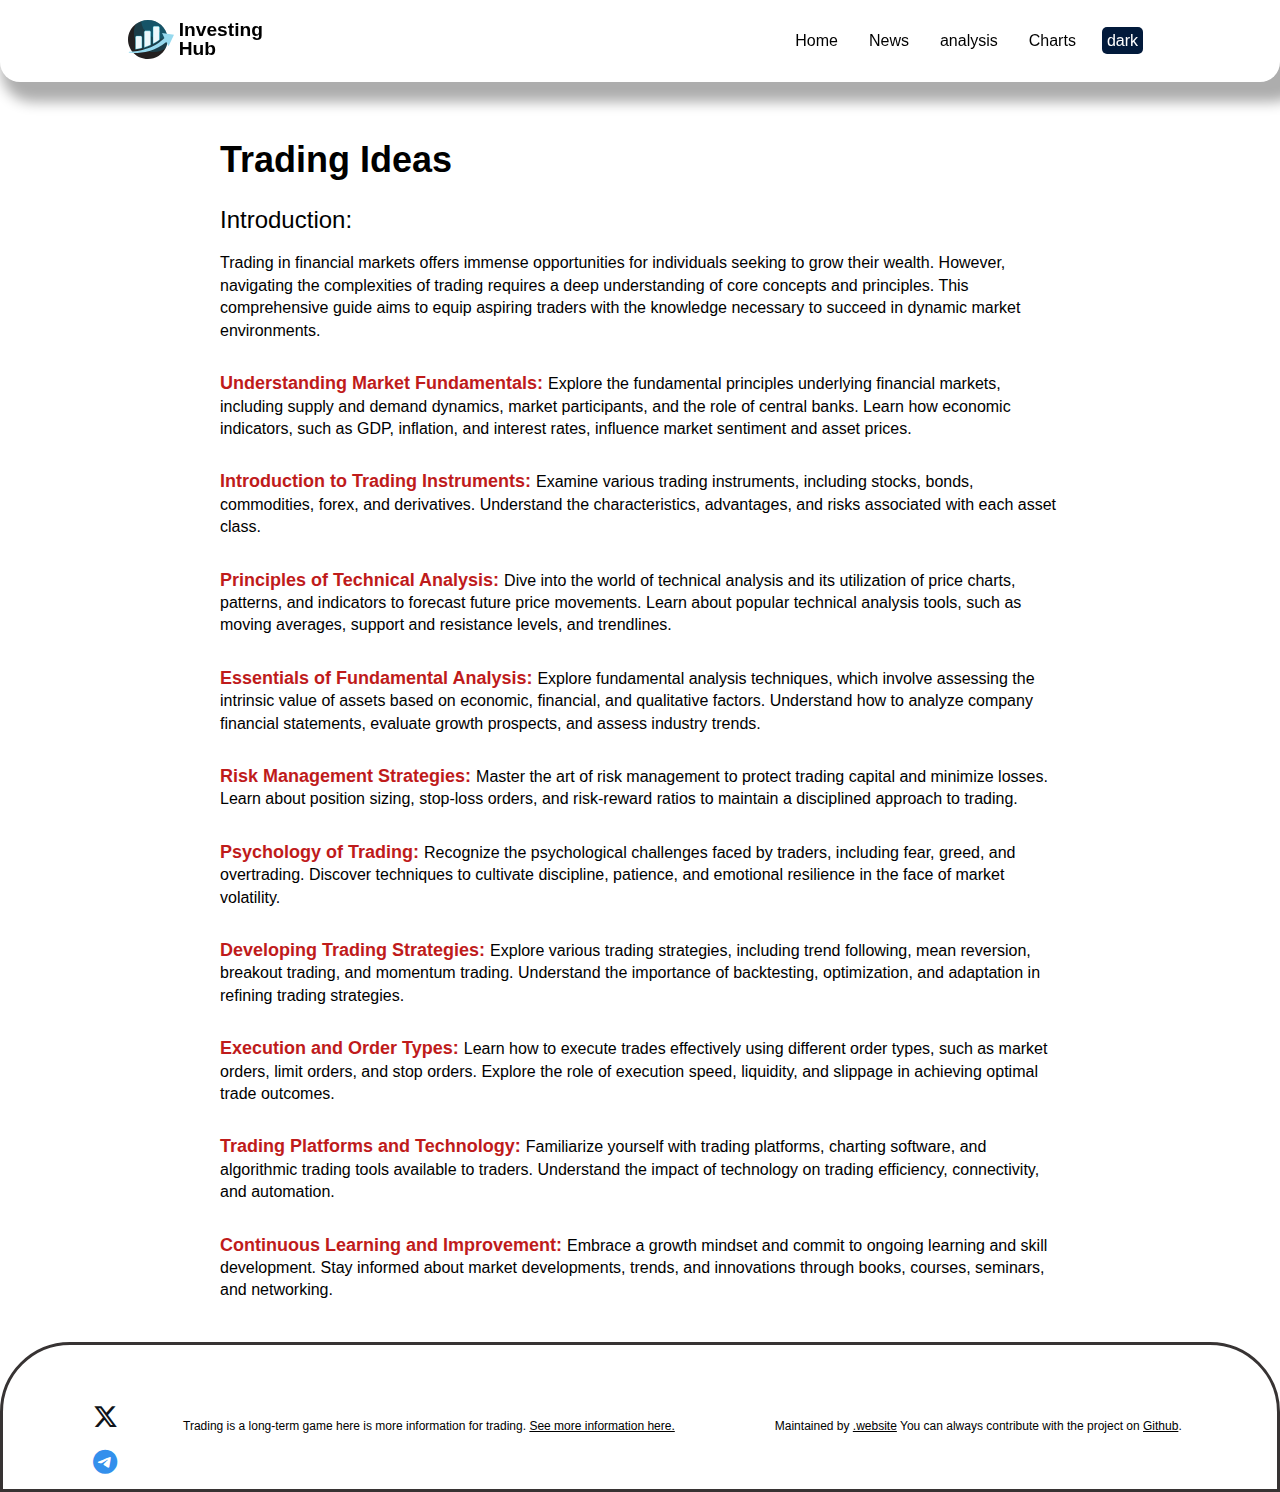
==== html/index.html @ 913c23bf "first comment" ====
<!-- @format -->

<!DOCTYPE html>
<html lang="en">
     <head>
          <meta charset="UTF-8" />
          <meta
               name="viewport"
               content="width=device-width, initial-scale=1.0" />
          <title>Index.html</title>
          <link
               href="http://maxcdn.bootstrapcdn.com/font-awesome/4.1.0/css/font-awesome.min.css"
               rel="stylesheet" />

          <link rel="stylesheet" href="../css/reset.css" />
          <link rel="stylesheet" href="../css/style.css" />
          <link
               rel="stylesheet"
               href="https://cdnjs.cloudflare.com/ajax/libs/font-awesome/6.5.1/css/all.min.css" />
     </head>
     <body>
          <!-- navbar start -->

          <nav>
               <div class="container nav-container">
                    <div class="logo">
                         <div class="brand-logo">
                              <a href="index.html">
                                   <img
                                        src="../img/logo.svg"
                                        alt="brand logo" />
                              </a>
                         </div>
                         <div class="brand-logo-name">
                              <h1>Investing Hub</h1>
                         </div>
                    </div>
                    <div class="nav-items">
                         <ul>
                              <li class="active">
                                   <a href="./index.html">Home</a>
                              </li>
                              <li class="active">
                                   <a href="../html/News.html" target="_blank"
                                        >News</a
                                   >
                              </li>
                              <li class="active">
                                   <a
                                        href="../html/Analysis.html"
                                        target="_blank"
                                        >analysis</a
                                   >
                              </li>
                              <li class="active">
                                   <a href="./Tools.html" target="_blank"
                                        >Charts</a
                                   >
                              </li>
                              <li class="btn">
                                   <a href="#">dark</a>
                              </li>
                         </ul>
                    </div>
               </div>
          </nav>
          <!-- navbar end -->

          <!-- main contain start -->

          <main class="main-contain">
               <h1>Trading Ideas</h1>
               <h3>Introduction:</h3>
               <p>
                    Trading in financial markets offers immense opportunities
                    for individuals seeking to grow their wealth. However,
                    navigating the complexities of trading requires a deep
                    understanding of core concepts and principles. This
                    comprehensive guide aims to equip aspiring traders with the
                    knowledge necessary to succeed in dynamic market
                    environments.
               </p>
               <p>
                    <b>Understanding Market Fundamentals: </b>

                    Explore the fundamental principles underlying financial
                    markets, including supply and demand dynamics, market
                    participants, and the role of central banks. Learn how
                    economic indicators, such as GDP, inflation, and interest
                    rates, influence market sentiment and asset prices.
               </p>
               <p>
                    <b>Introduction to Trading Instruments: </b>

                    Examine various trading instruments, including stocks,
                    bonds, commodities, forex, and derivatives. Understand the
                    characteristics, advantages, and risks associated with each
                    asset class.
               </p>
               <p>
                    <b> Principles of Technical Analysis: </b>

                    Dive into the world of technical analysis and its
                    utilization of price charts, patterns, and indicators to
                    forecast future price movements. Learn about popular
                    technical analysis tools, such as moving averages, support
                    and resistance levels, and trendlines.
               </p>
               <p>
                    <b>Essentials of Fundamental Analysis: </b>

                    Explore fundamental analysis techniques, which involve
                    assessing the intrinsic value of assets based on economic,
                    financial, and qualitative factors. Understand how to
                    analyze company financial statements, evaluate growth
                    prospects, and assess industry trends.
               </p>
               <p>
                    <b>Risk Management Strategies: </b>

                    Master the art of risk management to protect trading capital
                    and minimize losses. Learn about position sizing, stop-loss
                    orders, and risk-reward ratios to maintain a disciplined
                    approach to trading.
               </p>
               <p>
                    <b> Psychology of Trading: </b>

                    Recognize the psychological challenges faced by traders,
                    including fear, greed, and overtrading. Discover techniques
                    to cultivate discipline, patience, and emotional resilience
                    in the face of market volatility.
               </p>
               <p>
                    <b>Developing Trading Strategies: </b>

                    Explore various trading strategies, including trend
                    following, mean reversion, breakout trading, and momentum
                    trading. Understand the importance of backtesting,
                    optimization, and adaptation in refining trading strategies.
               </p>
               <p>
                    <b>Execution and Order Types: </b>

                    Learn how to execute trades effectively using different
                    order types, such as market orders, limit orders, and stop
                    orders. Explore the role of execution speed, liquidity, and
                    slippage in achieving optimal trade outcomes.
               </p>
               <p>
                    <b>Trading Platforms and Technology: </b>

                    Familiarize yourself with trading platforms, charting
                    software, and algorithmic trading tools available to
                    traders. Understand the impact of technology on trading
                    efficiency, connectivity, and automation.
               </p>
               <p>
                    <b>Continuous Learning and Improvement: </b>

                    Embrace a growth mindset and commit to ongoing learning and
                    skill development. Stay informed about market developments,
                    trends, and innovations through books, courses, seminars,
                    and networking.
               </p>
          </main>
          <!-- main contain end -->

          <!-- footer section start -->
          <footer class="footer-container">
               <div class="icons">
                    <a
                         target="_blank"
                         href="https://twitter.com/home?lang=en"
                         class="twitter">
                         <span> <i class="fa-brands fa-x-twitter"></i></span>
                    </a>
                    <a
                         target="_blank"
                         href="https://t.me/Future_tradingI"
                         class="telegram">
                         <span> <i class="fa-brands fa-telegram"></i></span>
                    </a>
               </div>
               <p>
                    Trading is a long-term game here is more information for
                    trading.
                    <a href="https://t.me/Future_tradingI"
                         >See more information here.</a
                    >
               </p>
               <p>
                    Maintained by
                    <a href="https://github.com/sks006">.website</a> You can
                    always contribute with the project on
                    <a href="https://github.com/sks006">Github</a>.
               </p>
          </footer>
          <!-- footer section end -->
     </body>
</html>
---- css/style.css ----
/** @format */

* {
     box-sizing: border-box;
}
html,
body {
     width: 100vw;
     height: 100vh;
     font-family: Arial, Helvetica, sans-serif;
     padding: 0 0px;
}

/* for invisible  scrollbar start */
body::-webkit-scrollbar {
     display: none;
}
/* for invisible  scrollbar end */
.container {
     width: 80%;
     margin: 0 auto;
}
h1 {
     font-size: 36px;
     color: #000;
     font-weight: 600;
}
h3 {
     font-size: 24px;
     color: #000;
     font-weight: 500;
}
p {
     color: #000;
     font-size: 16px;
     line-height: 1.4rem;
     margin-top: 20px;
     padding-bottom: 10px;
}
b {
     padding-top: 5px;
     font-size: 18px;
     font-weight: 600;
     color: #bf1b1b;
}
a {
     color: #000;
}

/* Navbar */
nav {
     /* ------------- */
     position: sticky; /* position sticky code */
     top: 0;
     /* ----------------- */
     background-color: #ffffff;
     border-bottom-left-radius: 20px;
     border-bottom-right-radius: 20px;
     box-shadow: rgb(173 173 173) 13px 8px 13px 12px;
}
.nav-container {
     display: flex;
     align-items: center;
     padding: 20px 0;
}
.logo {
     display: flex;
     width: 135px;
}
.brand-logo {
     width: 50%;
}
.brand-logo img {
     width: 100%;
     height: auto;
}
.brand-logo-name h1 {
     font-size: 1.2rem;
     margin-left: 5px;
}
.nav-items {
     margin-left: auto;
}

.nav-items ul {
     display: flex;
}
.nav-items li {
     margin-left: 3px;
     padding: 5px 9px;
}
.nav-items li.active:hover {
     border-bottom: 5px solid #0066f9;
     transition: 100ms;
}
.nav-items ul a {
     text-decoration: none;
     padding: 5px;
}

.btn a {
     border-radius: 5px;
     background-color: #021a3b;
     color: #ffffff;
     font-size: medium;
}

/* main section :start */

.main-contain {
     /* _______ */
     margin: 0 auto; /* div center process */
     /* -------- */
     width: 840px;
     height: auto;
     padding: 30px 0;
}
.main-contain h1 {
     padding: 30px 0;
}

/* main section :end */

/* footer :start */

.footer-container {
     background-color: rgb(255, 255, 255);
     width: 100%;
     display: flex;
     height: 150px;
     border-radius: 70px 70px 0px 0px;
     margin: 0 auto;
     border: 3px solid #373333;
}
.icons {
     margin: 50px 0px 0px 80px;

     height: 50px;
     width: 50px;
}

.icons span a {
     margin-right: 15px;
     background-color: #0066f9;
}
.icons a .fa-x-twitter {
     font-size: 25px;

     color: #0f1419;
     padding: 10px;
}
.icons a .fa-telegram {
     font-size: 25px;
     color: #3390ec;
     padding: 10px;
}
.footer-container p {
     justify-items: center;
     padding: 50px;
     color: #000;
     font-size: 12px;
     line-height: 1.4rem;
}

/* footer :end */

/* tradingview-widget-container start*/

/* tradingview-widget-container end */
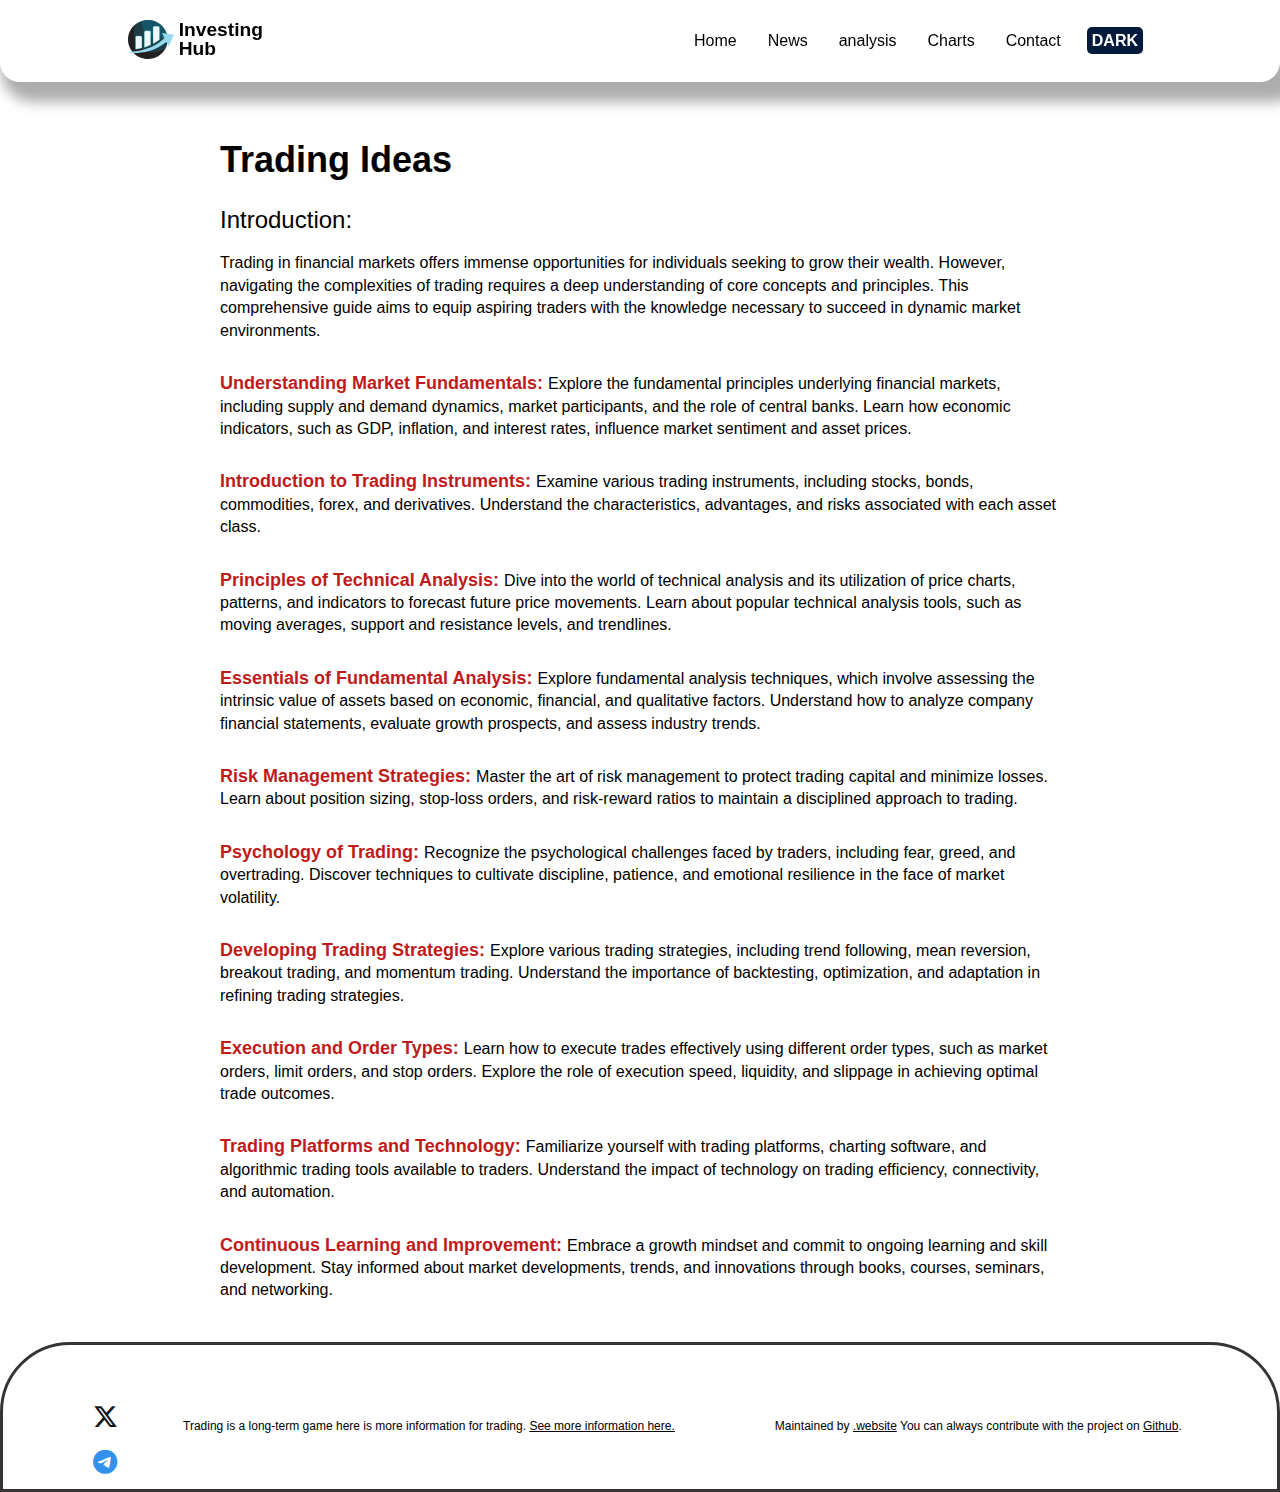
==== commit 9ec86eeb: "fth comment" ====
--- a/html/index.html
+++ b/html/index.html
@@ -52,9 +52,17 @@
                                         >analysis</a
                                    >
                               </li>
+
                               <li class="active">
                                    <a href="./Tools.html" target="_blank"
                                         >Charts</a
+                                   >
+                              </li>
+                              <li class="active">
+                                   <a
+                                        href="../html/contact.html"
+                                        target="_blank"
+                                        >Contact</a
                                    >
                               </li>
                               <li class="btn">
--- a/css/style.css
+++ b/css/style.css
@@ -167,3 +167,93 @@
 /* tradingview-widget-container start*/
 
 /* tradingview-widget-container end */
+
+/* --------------- Form container start --------------- */
+.gender-lable {
+     margin: 1rem 0px;
+}
+.form-container {
+     height: 420px;
+     width: 820px;
+     margin: 0 auto;
+}
+.form_section {
+     width: 100%;
+     padding: 1rem 2rem;
+}
+
+/* from section stop */
+
+/* inline form start */
+
+.inline_form {
+     display: flex;
+     margin-top: 1rem;
+     gap: 2rem;
+     align-items: center;
+     justify-content: space-between;
+}
+
+/* inline form stop */
+
+/* form group :start */
+
+.form_group {
+     width: 100%;
+     margin-bottom: 2rem;
+}
+
+.form_group label {
+     display: block;
+     font-size: 18px;
+     color: #333;
+}
+.form_group input[type="text"],
+.form_group input[type="email"],
+.form_group input[type="tel"],
+.form_group input[type="password"],
+.form_group select,
+.form_group textarea {
+     width: 100%;
+     padding: 0.5rem;
+     outline: none;
+     border: 1px solid #ddd;
+     margin-top: 0.5rem;
+     font-family: Arial, Helvetica, sans-serif;
+}
+/* form group :stop */
+.inline_radio_group {
+     display: flex;
+}
+.radio_inline {
+     display: flex;
+     gap: 0.5rem;
+     align-items: center;
+     margin-top: 0.5rem;
+     margin-right: 2rem;
+}
+
+.bio {
+     height: 120px;
+     resize: none;
+}
+.btn {
+     padding: 0.5rem 1rem;
+     border: none;
+     outline: none;
+     background-color: transparent;
+     font-size: 0.9rem;
+     font-weight: bold;
+     text-transform: uppercase;
+}
+.btn:hover {
+     cursor: pointer;
+}
+
+.btn-group-submit {
+     background-color: #000;
+     color: #fff;
+     border: 2px solid #000;
+     border-radius: 0.25rem;
+}
+/* --------------- Form container end --------------- */
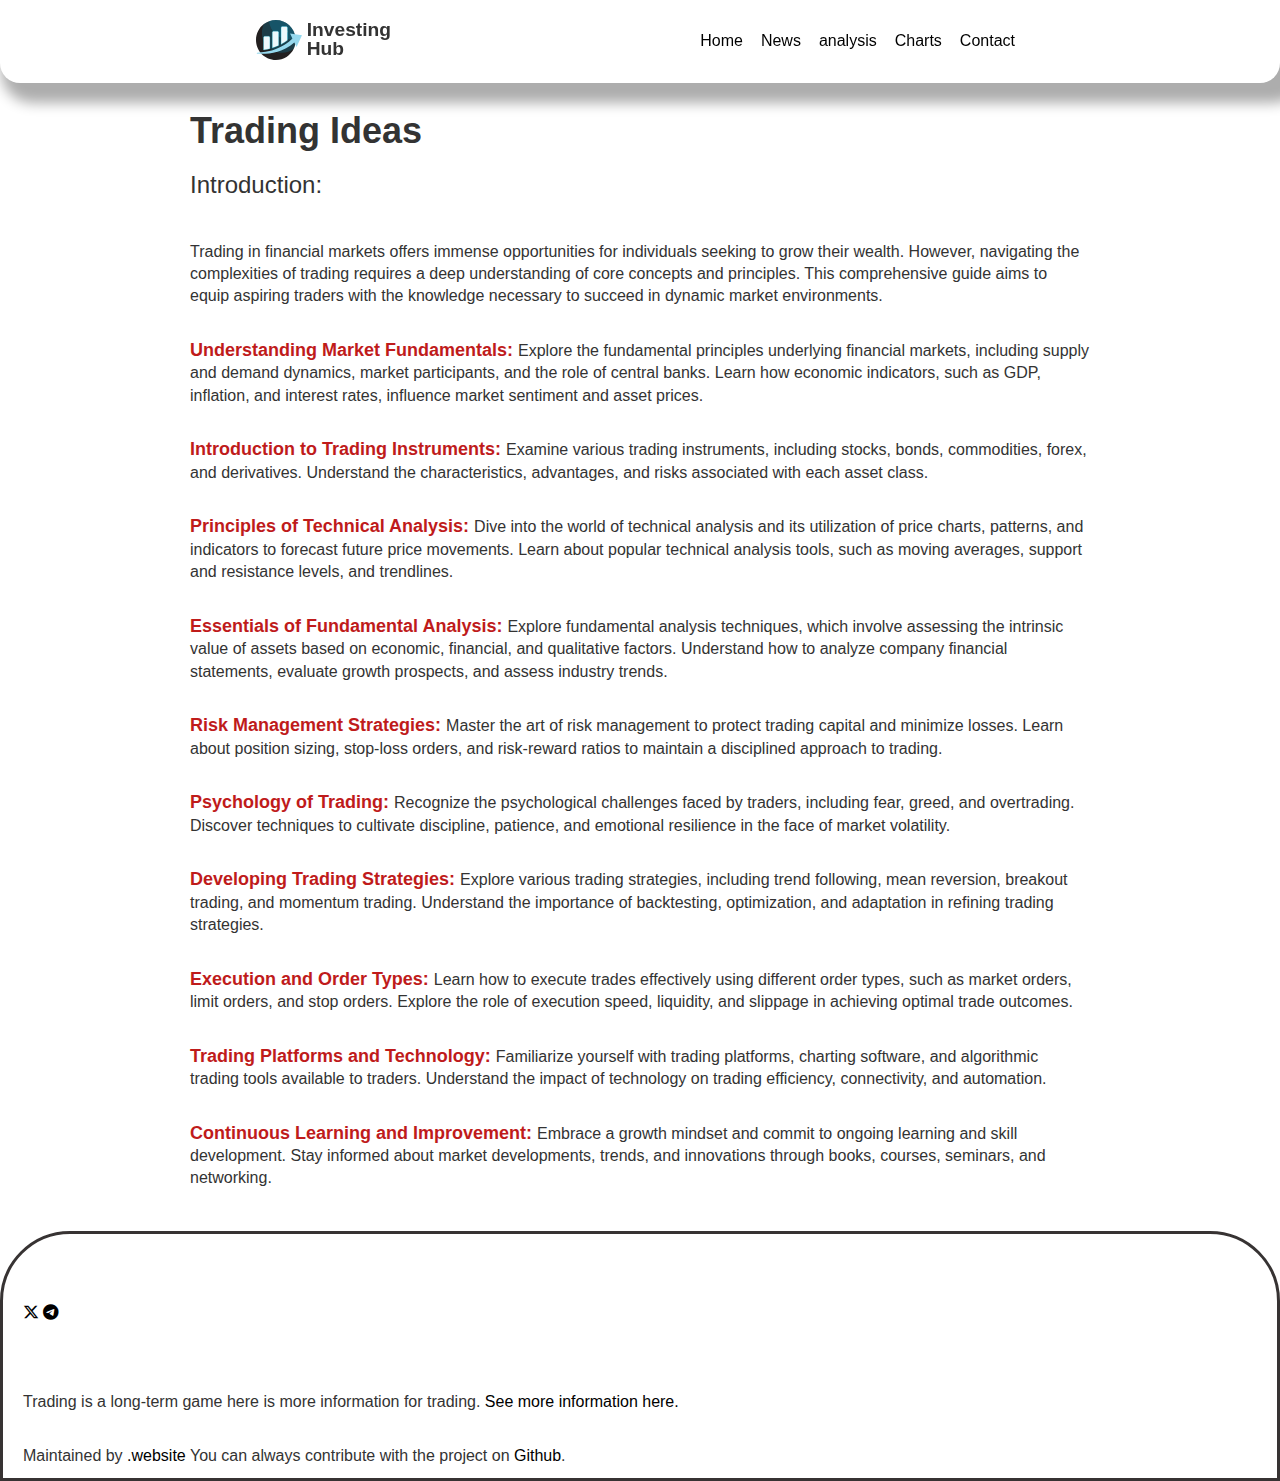
==== commit 28a7fcd4: "6th commit" ====
--- a/html/index.html
+++ b/html/index.html
@@ -8,6 +8,9 @@
                name="viewport"
                content="width=device-width, initial-scale=1.0" />
           <title>Index.html</title>
+          <link
+               href="https://fonts.googleapis.com/icon?family=Material+Icons|Material+Icons+Outlined|Material+Icons+Round"
+               rel="stylesheet" />
           <link
                href="http://maxcdn.bootstrapcdn.com/font-awesome/4.1.0/css/font-awesome.min.css"
                rel="stylesheet" />
@@ -36,7 +39,7 @@
                          </div>
                     </div>
                     <div class="nav-items">
-                         <ul>
+                         <ul class="navbar-links">
                               <li class="active">
                                    <a href="./index.html">Home</a>
                               </li>
@@ -65,11 +68,48 @@
                                         >Contact</a
                                    >
                               </li>
-                              <li class="btn">
-                                   <a href="#">dark</a>
-                              </li>
                          </ul>
                     </div>
+                    <button class="nav-items dropdown">
+                         <span class="material-icons-round">
+                              <p>&#9776;</p>
+                         </span>
+                         <div class="dropdown-items">
+                              <ul class="dropdown-items-ul">
+                                   <li class="dropdown-item-li">
+                                        <a href="./index.html">Home</a>
+                                   </li>
+                                   <li class="dropdown-item-li">
+                                        <a
+                                             href="../html/News.html"
+                                             target="_blank"
+                                             >News</a
+                                        >
+                                   </li>
+                                   <li class="dropdown-item-li">
+                                        <a
+                                             href="../html/Analysis.html"
+                                             target="_blank"
+                                             >analysis</a
+                                        >
+                                   </li>
+
+                                   <li class="dropdown-item-li">
+                                        <a href="./Tools.html" target="_blank"
+                                             >Charts</a
+                                        >
+                                   </li>
+
+                                   <li class="dropdown-item-li">
+                                        <a
+                                             href="../html/contact.html"
+                                             target="_blank"
+                                             >Contact</a
+                                        >
+                                   </li>
+                              </ul>
+                         </div>
+                    </button>
                </div>
           </nav>
           <!-- navbar end -->
--- a/css/style.css
+++ b/css/style.css
@@ -1,4 +1,8 @@
-/** @format */
+/**
+ * Global styles
+ *
+ * @format
+ */
 
 * {
      box-sizing: border-box;
@@ -8,34 +12,41 @@
      width: 100vw;
      height: 100vh;
      font-family: Arial, Helvetica, sans-serif;
-     padding: 0 0px;
-}
-
-/* for invisible  scrollbar start */
+     margin: 0; /* Remove default margin */
+     padding: 0;
+}
+
+/* Hide scrollbar */
 body::-webkit-scrollbar {
      display: none;
 }
-/* for invisible  scrollbar end */
+
+/* Container */
 .container {
      width: 80%;
      margin: 0 auto;
 }
+
+/* Headings */
 h1 {
      font-size: 36px;
-     color: #000;
+     color: #333;
      font-weight: 600;
 }
 h3 {
      font-size: 24px;
-     color: #000;
+     color: #333;
      font-weight: 500;
-}
+     padding: 1.5rem 0;
+}
+
+/* Paragraphs */
 p {
-     color: #000;
+     color: #333;
      font-size: 16px;
      line-height: 1.4rem;
      margin-top: 20px;
-     padding-bottom: 10px;
+     padding-bottom: 0.7rem;
 }
 b {
      padding-top: 5px;
@@ -45,30 +56,34 @@
 }
 a {
      color: #000;
-}
-
+     text-decoration: none;
+}
+
+btn {
+     border-radius: 10%;
+     background-color: #333;
+     color: #ffffff;
+}
 /* Navbar */
 nav {
-     /* ------------- */
-     position: sticky; /* position sticky code */
+     position: sticky;
      top: 0;
-     /* ----------------- */
      background-color: #ffffff;
      border-bottom-left-radius: 20px;
      border-bottom-right-radius: 20px;
      box-shadow: rgb(173 173 173) 13px 8px 13px 12px;
 }
+
 .nav-container {
      display: flex;
      align-items: center;
      padding: 20px 0;
-}
+     flex-wrap: wrap; /* Allow navbar items to wrap on smaller screens */
+}
+
 .logo {
      display: flex;
      width: 135px;
-}
-.brand-logo {
-     width: 50%;
 }
 .brand-logo img {
      width: 100%;
@@ -84,91 +99,40 @@
 
 .nav-items ul {
      display: flex;
-}
+     flex-direction: column; /* Stack navbar items vertically on smaller screens */
+     list-style: none;
+     padding: 0;
+}
+
 .nav-items li {
-     margin-left: 3px;
+     margin-top: 5px;
      padding: 5px 9px;
 }
+
 .nav-items li.active:hover {
      border-bottom: 5px solid #0066f9;
      transition: 100ms;
 }
+
 .nav-items ul a {
      text-decoration: none;
-     padding: 5px;
-}
-
-.btn a {
-     border-radius: 5px;
-     background-color: #021a3b;
-     color: #ffffff;
-     font-size: medium;
-}
-
-/* main section :start */
-
+}
+
+.toggle-btn {
+     display: none;
+}
+
+.dropdown {
+     display: none;
+}
+/* Main Content */
 .main-contain {
-     /* _______ */
-     margin: 0 auto; /* div center process */
-     /* -------- */
-     width: 840px;
-     height: auto;
+     width: 100%; /* Adjust width to fit the screen */
+     max-width: 900px; /* Add max-width for larger screens */
+     margin: 0 auto;
      padding: 30px 0;
 }
-.main-contain h1 {
-     padding: 30px 0;
-}
-
-/* main section :end */
-
-/* footer :start */
-
-.footer-container {
-     background-color: rgb(255, 255, 255);
-     width: 100%;
-     display: flex;
-     height: 150px;
-     border-radius: 70px 70px 0px 0px;
-     margin: 0 auto;
-     border: 3px solid #373333;
-}
-.icons {
-     margin: 50px 0px 0px 80px;
-
-     height: 50px;
-     width: 50px;
-}
-
-.icons span a {
-     margin-right: 15px;
-     background-color: #0066f9;
-}
-.icons a .fa-x-twitter {
-     font-size: 25px;
-
-     color: #0f1419;
-     padding: 10px;
-}
-.icons a .fa-telegram {
-     font-size: 25px;
-     color: #3390ec;
-     padding: 10px;
-}
-.footer-container p {
-     justify-items: center;
-     padding: 50px;
-     color: #000;
-     font-size: 12px;
-     line-height: 1.4rem;
-}
-
-/* footer :end */
-
-/* tradingview-widget-container start*/
-
-/* tradingview-widget-container end */
-
-/* --------------- Form container start --------------- */
+
 .gender-lable {
      margin: 1rem 0px;
 }
@@ -233,27 +197,130 @@
      margin-right: 2rem;
 }
 
-.bio {
-     height: 120px;
-     resize: none;
-}
-.btn {
-     padding: 0.5rem 1rem;
-     border: none;
-     outline: none;
-     background-color: transparent;
-     font-size: 0.9rem;
-     font-weight: bold;
-     text-transform: uppercase;
-}
-.btn:hover {
-     cursor: pointer;
-}
-
-.btn-group-submit {
-     background-color: #000;
-     color: #fff;
-     border: 2px solid #000;
-     border-radius: 0.25rem;
-}
-/* --------------- Form container end --------------- */
+/* Footer */
+.footer-container {
+     background-color: rgb(255, 255, 255);
+     width: 100%;
+     display: flex;
+     flex-direction: column; /* Stack footer elements vertically on smaller screens */
+     border-radius: 70px 70px 0px 0px;
+     margin: 0 auto;
+     border: 3px solid #373333;
+     padding: 20px;
+}
+
+.icons {
+     margin: 20px auto; /* Center icons in the footer */
+}
+
+/* Media Queries */
+@media only screen and (max-width: 599px) {
+     .nav-items ul {
+          display: none;
+     }
+
+     .toggle-btn {
+          display: block;
+     }
+
+     .navbar-links {
+          display: none;
+     }
+
+     .dropdown {
+          display: block;
+          visibility: visible;
+     }
+     .dropdown:hover .dropdown-items {
+          display: block;
+     }
+     .dropdown > .dropdown-items {
+          position: absolute;
+          right: 0;
+          background-color: #fff;
+          box-shadow: 0 4px 8px 0 rgba(0, 0, 0, 0.2);
+          width: 200px;
+          border-radius: 0.15rem;
+          display: none;
+     }
+     .dropdown-items-ul {
+          list-style: none;
+          padding: 0;
+          margin: 0;
+     }
+     .dropdown-item-li {
+          padding: 0.5rem 1rem;
+          text-align: left;
+     }
+     .dropdown-item-li:hover {
+          background-color: #ddd;
+     }
+     .dropdown-item-li a {
+          color: #333;
+          font-size: 0.9rem;
+          font-weight: bold;
+          letter-spacing: normal;
+     }
+
+     .main-contain {
+          padding: 20px; /* Adjust padding for smaller screens */
+     }
+
+     .footer-container {
+          height: auto; /* Adjust height for smaller screens */
+     }
+}
+
+/* Medium devices (landscape phones, 600
+
+/* Medium devices (landscape phones, 600px and up) */
+@media only screen and (min-width: 600px) {
+     .container {
+          width: 90%; /* Adjusted width for medium devices */
+     }
+
+     .nav-items ul {
+          flex-direction: row; /* Display navigation items horizontally */
+     }
+
+     .nav-items li {
+          margin-top: 0; /* Reset margin top */
+     }
+
+     .footer-container {
+          height: 200px; /* Adjusted height for medium devices */
+     }
+
+     .icons {
+          margin: 50px 0; /* Reset margin */
+     }
+
+     .form-container {
+          height: auto; /* Adjusted height for medium devices */
+     }
+}
+
+/* Large devices (tablets, 768px and up) */
+@media only screen and (min-width: 768px) {
+     .container {
+          width: 80%; /* Adjusted width for large devices */
+     }
+
+     .footer-container {
+          height: 250px; /* Adjusted height for large devices */
+     }
+}
+
+/* Extra large devices (laptops/desktops, 992px and up) */
+@media only screen and (min-width: 992px) {
+     .container {
+          width: 70%; /* Adjusted width for extra large devices */
+     }
+}
+
+/* Larger desktops (1200px and up) */
+@media only screen and (min-width: 1200px) {
+     .container {
+          width: 60%; /* Adjusted width for larger desktops */
+     }
+}
